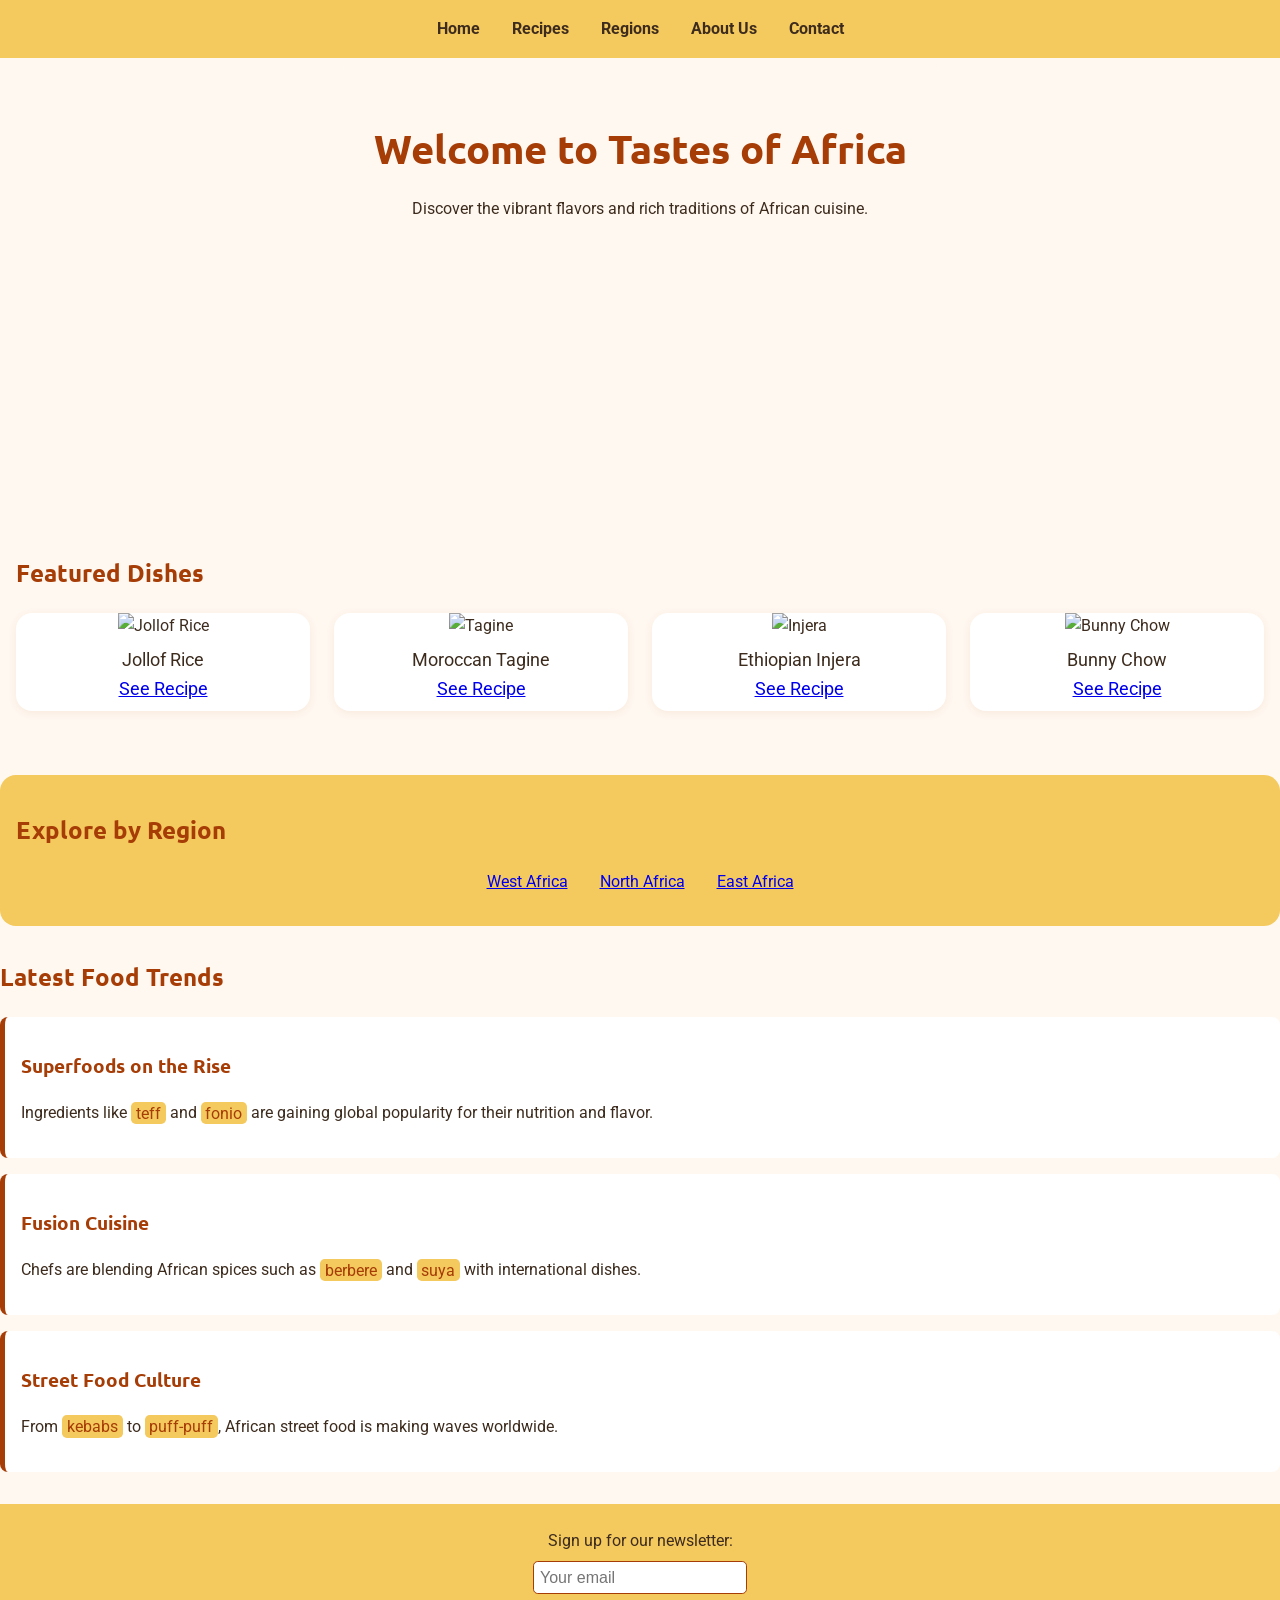
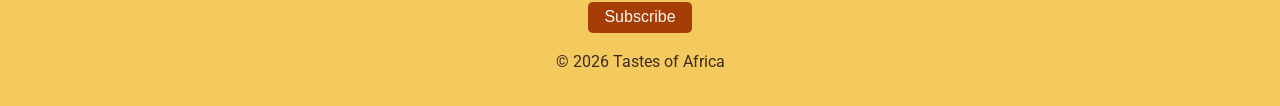
==== index.html @ 79b651ed "Initial commit: Tastes of Africa website" ====
<!DOCTYPE html>
<html lang="en">
<head>
  <meta charset="UTF-8">
  <meta name="viewport" content="width=device-width, initial-scale=1.0">
  <title>Tastes of Africa</title>
  <link rel="stylesheet" href="styles.css">
  <link href="https://fonts.googleapis.com/css2?family=Roboto:wght@400;700&family=Ubuntu:wght@700&display=swap" rel="stylesheet">
</head>
<body>
  <nav>
    <ul>
      <li><a href="index.html">Home</a></li>
      <li><a href="recipes.html">Recipes</a></li>
      <li><a href="regions.html">Regions</a></li>
      <li><a href="about.html">About Us</a></li>
      <li><a href="contact.html">Contact</a></li>
    </ul>
  </nav>
  <header class="hero">
    <div class="hero-overlay">
      <h1>Welcome to Tastes of Africa</h1>
      <p>Discover the vibrant flavors and rich traditions of African cuisine.</p>
      <div class="hero-video">
        <iframe width="400" height="225" src="https://www.youtube.com/embed/1zj4M5bH9JY" title="African Food Culture" frameborder="0" allowfullscreen></iframe>
      </div>
    </div>
  </header>
  <main>
    <section class="featured-dishes">
      <h2>Featured Dishes</h2>
      <div class="dishes-grid">
        <figure data-region="west-africa">
          <img src="images/jollof.jpg" alt="Jollof Rice">
          <figcaption>Jollof Rice<br><a href="recipes.html#jollof">See Recipe</a></figcaption>
        </figure>
        <figure data-region="north-africa">
          <img src="images/tagine.jpg" alt="Tagine">
          <figcaption>Moroccan Tagine<br><a href="recipes.html#tagine">See Recipe</a></figcaption>
        </figure>
        <figure data-region="east-africa">
          <img src="images/injera.jpg" alt="Injera">
          <figcaption>Ethiopian Injera<br><a href="recipes.html#injera">See Recipe</a></figcaption>
        </figure>
        <figure data-region="south-africa">
          <img src="images/bunny-chow.jpg" alt="Bunny Chow">
          <figcaption>Bunny Chow<br><a href="recipes.html#bunnychow">See Recipe</a></figcaption>
        </figure>
      </div>
    </section>
    <section class="explore-region">
      <h2>Explore by Region</h2>
      <ul>
        <li><a href="regions.html#west">West Africa</a></li>
        <li><a href="regions.html#north">North Africa</a></li>
        <li><a href="regions.html#east">East Africa</a></li>
      </ul>
    </section>
    <section class="food-trends">
      <h2>Latest Food Trends</h2>
      <article>
        <h3>Superfoods on the Rise</h3>
        <p>Ingredients like <mark>teff</mark> and <mark>fonio</mark> are gaining global popularity for their nutrition and flavor.</p>
      </article>
      <article>
        <h3>Fusion Cuisine</h3>
        <p>Chefs are blending African spices such as <mark>berbere</mark> and <mark>suya</mark> with international dishes.</p>
      </article>
      <article>
        <h3>Street Food Culture</h3>
        <p>From <mark>kebabs</mark> to <mark>puff-puff</mark>, African street food is making waves worldwide.</p>
      </article>
    </section>
  </main>
  <footer>
    <form id="newsletter">
      <label for="newsletter-email">Sign up for our newsletter:</label>
      <input type="email" id="newsletter-email" name="newsletter-email" placeholder="Your email">
      <button type="submit">Subscribe</button>
    </form>
    <p>&copy; 2026 Tastes of Africa</p>
  </footer>
  <script src="script.js"></script>
</body>
</html>
---- styles.css ----
/* Google Fonts */
body {
  font-family: 'Roboto', Arial, sans-serif;
  background: #fff8f0;
  color: #3d2c1e;
  margin: 0;
  padding: 0;
  font-size: 1rem;
  line-height: 1.6;
}

h1, h2, h3, h4 {
  font-family: 'Ubuntu', Arial, sans-serif;
  color: #a63c06;
}

nav {
  background: #f4c95d;
  padding: 1rem 0;
}
nav ul {
  list-style: none;
  display: flex;
  justify-content: center;
  gap: 2rem;
  margin: 0;
  padding: 0;
}
nav a {
  text-decoration: none;
  color: #3d2c1e;
  font-weight: bold;
  transition: color 0.2s, border-bottom 0.2s;
}
nav a:hover {
  color: #a63c06;
  border-bottom: 2px solid #a63c06;
}

.hero {
  background: url('images/hero-bg.jpg') center/cover no-repeat;
  min-height: 350px;
  position: relative;
  display: flex;
  align-items: center;
  justify-content: center;
}
.hero-overlay {
  background: rgba(255, 248, 240, 0.85);
  padding: 2rem;
  border-radius: 1rem;
  text-align: center;
}
.hero h1 {
  font-size: 2.5rem;
  margin-bottom: 0.5rem;
}
.hero-video {
  margin-top: 1rem;
}

.featured-dishes {
  padding: 2rem 1rem;
}
.dishes-grid {
  display: grid;
  grid-template-columns: repeat(auto-fit, minmax(220px, 1fr));
  gap: 1.5rem;
}
figure {
  background: #fff;
  border-radius: 1rem;
  box-shadow: 0 2px 8px rgba(166, 60, 6, 0.08);
  overflow: hidden;
  margin: 0;
  text-align: center;
}
figure img {
  width: 100%;
  height: 160px;
  object-fit: cover;
}
figcaption {
  padding: 0.5rem;
  font-size: 1.1rem;
}

.explore-region {
  background: #f4c95d;
  padding: 1rem;
  border-radius: 1rem;
  margin: 2rem 0;
}
.explore-region ul {
  display: flex;
  gap: 2rem;
  justify-content: center;
  padding: 0;
  list-style: none;
}

.food-trends article {
  background: #fff;
  border-left: 5px solid #a63c06;
  margin: 1rem 0;
  padding: 1rem;
  border-radius: 0.5rem;
}

mark {
  background: #f4c95d;
  color: #a63c06;
  padding: 0.1em 0.3em;
  border-radius: 0.3em;
}

.recipes-list {
  display: grid;
  grid-template-columns: repeat(auto-fit, minmax(320px, 1fr));
  gap: 2rem;
  padding: 2rem 1rem;
}
.recipe-card {
  background: #fff;
  border-radius: 1rem;
  box-shadow: 0 2px 8px rgba(166, 60, 6, 0.08);
  padding: 1rem;
  position: relative;
}
.recipe-card img {
  width: 100%;
  height: 180px;
  object-fit: cover;
  border-radius: 0.5rem;
}
.recipe-card details {
  margin: 1rem 0;
}
.recipe-card ul, .recipe-card ol {
  margin: 0.5rem 0 1rem 1.5rem;
}
.recipe-card table {
  width: 100%;
  border-collapse: collapse;
  margin: 1rem 0;
}
.recipe-card th, .recipe-card td {
  border: 1px solid #f4c95d;
  padding: 0.5rem;
  text-align: center;
}
.recipe-card iframe {
  display: block;
  margin: 0.5rem auto;
  border-radius: 0.5rem;
}
.favorite-btn {
  background: none;
  border: none;
  font-size: 1.5rem;
  cursor: pointer;
  color: #a63c06;
  transition: color 0.2s;
}
.favorite-btn.favorited {
  color: #e63946;
}

.recipe-filters {
  display: flex;
  gap: 1rem;
  justify-content: center;
  margin: 1.5rem 0;
}
.recipe-filters button {
  background: #f4c95d;
  border: none;
  padding: 0.5rem 1.2rem;
  border-radius: 0.5rem;
  font-size: 1rem;
  cursor: pointer;
  font-family: 'Ubuntu', Arial, sans-serif;
  color: #3d2c1e;
  transition: background 0.2s, color 0.2s;
}
.recipe-filters button:hover, .recipe-filters button.active {
  background: #a63c06;
  color: #fff8f0;
}

footer {
  background: #f4c95d;
  padding: 1.5rem 1rem 1rem 1rem;
  text-align: center;
  margin-top: 2rem;
}
footer form {
  margin-bottom: 1rem;
}

/* Contact Form Styling */
#contact-form {
  max-width: 400px;
  margin: 2rem auto;
  background: #fff;
  padding: 2rem;
  border-radius: 1rem;
  box-shadow: 0 2px 8px rgba(166, 60, 6, 0.08);
  display: flex;
  flex-direction: column;
  gap: 1rem;
}
#contact-form label {
  font-weight: bold;
}
#contact-form input, #contact-form textarea, #contact-form select {
  padding: 0.5rem;
  border: 1px solid #f4c95d;
  border-radius: 0.5rem;
  font-size: 1rem;
  font-family: 'Roboto', Arial, sans-serif;
}
#contact-form input:focus, #contact-form textarea:focus, #contact-form select:focus {
  outline: none;
  border-color: #a63c06;
  box-shadow: 0 0 0 2px #f4c95d;
}
#contact-form button {
  background: #a63c06;
  color: #fff8f0;
  border: none;
  padding: 0.7rem 1.5rem;
  border-radius: 0.5rem;
  font-size: 1rem;
  cursor: pointer;
  font-family: 'Ubuntu', Arial, sans-serif;
  transition: background 0.2s;
}
#contact-form button:hover {
  background: #f4c95d;
  color: #a63c06;
}

/* Newsletter form */
#newsletter {
  display: flex;
  flex-direction: column;
  align-items: center;
  gap: 0.5rem;
  margin-bottom: 1rem;
}
#newsletter input[type="email"] {
  padding: 0.4rem;
  border-radius: 0.3rem;
  border: 1px solid #a63c06;
  font-size: 1rem;
}
#newsletter button {
  background: #a63c06;
  color: #fff8f0;
  border: none;
  padding: 0.4rem 1rem;
  border-radius: 0.3rem;
  font-size: 1rem;
  cursor: pointer;
  transition: background 0.2s;
}
#newsletter button:hover {
  background: #f4c95d;
  color: #a63c06;
}

/* Responsive Design */
@media (max-width: 700px) {
  .dishes-grid, .recipes-list {
    grid-template-columns: 1fr;
  }
  nav ul {
    flex-direction: column;
    gap: 1rem;
  }
  .hero {
    min-height: 220px;
  }
}
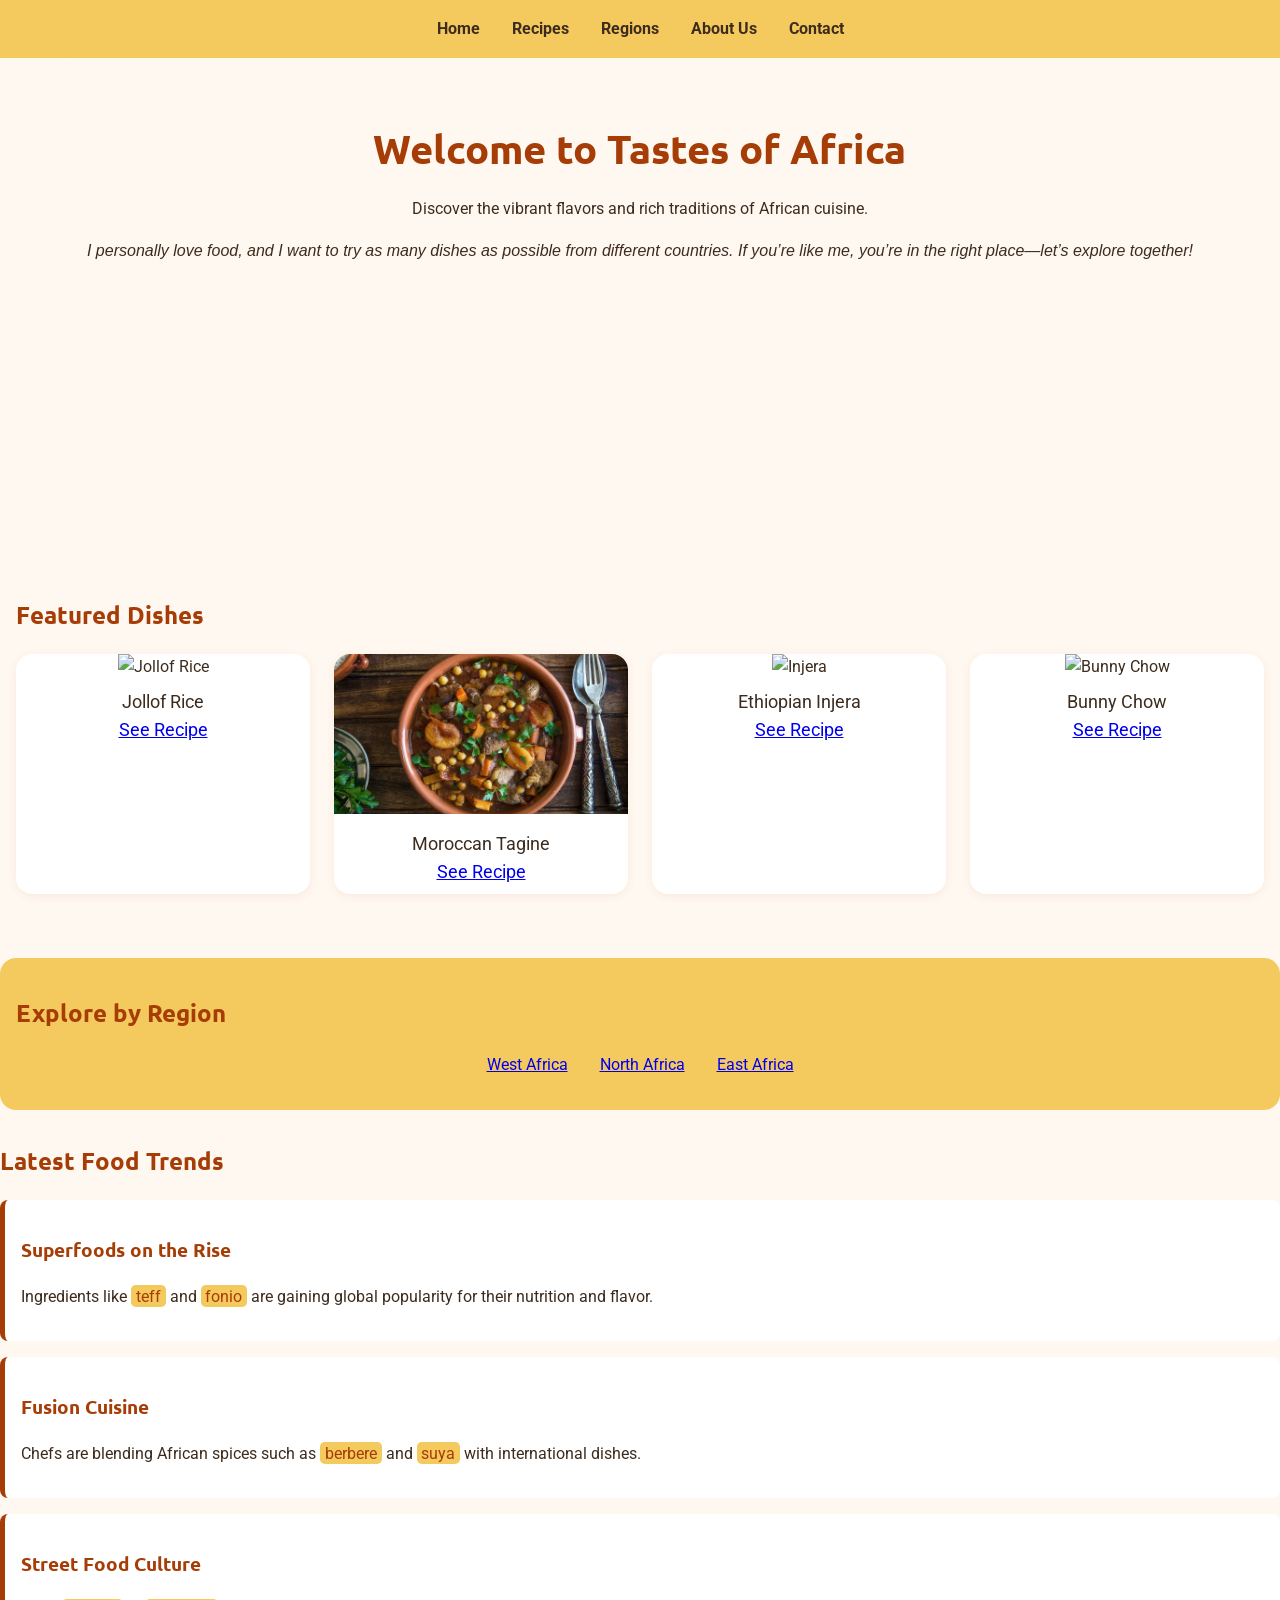
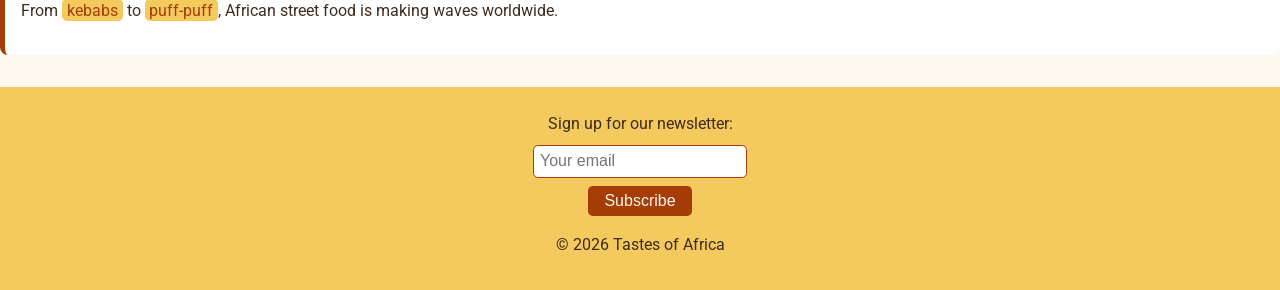
==== commit cb81f88f: "Update About Us page with concise, personal version" ====
--- a/index.html
+++ b/index.html
@@ -21,8 +21,9 @@
     <div class="hero-overlay">
       <h1>Welcome to Tastes of Africa</h1>
       <p>Discover the vibrant flavors and rich traditions of African cuisine.</p>
+      <p style="font-style: italic; margin-top: 1rem;">I personally love food, and I want to try as many dishes as possible from different countries. If you’re like me, you’re in the right place—let’s explore together!</p>
       <div class="hero-video">
-        <iframe width="400" height="225" src="https://www.youtube.com/embed/1zj4M5bH9JY" title="African Food Culture" frameborder="0" allowfullscreen></iframe>
+          <iframe width="400" height="225" src="https://www.youtube.com/embed/mtaIXatmx8I" title="African Food Culture" frameborder="0" allowfullscreen></iframe>
       </div>
     </div>
   </header>
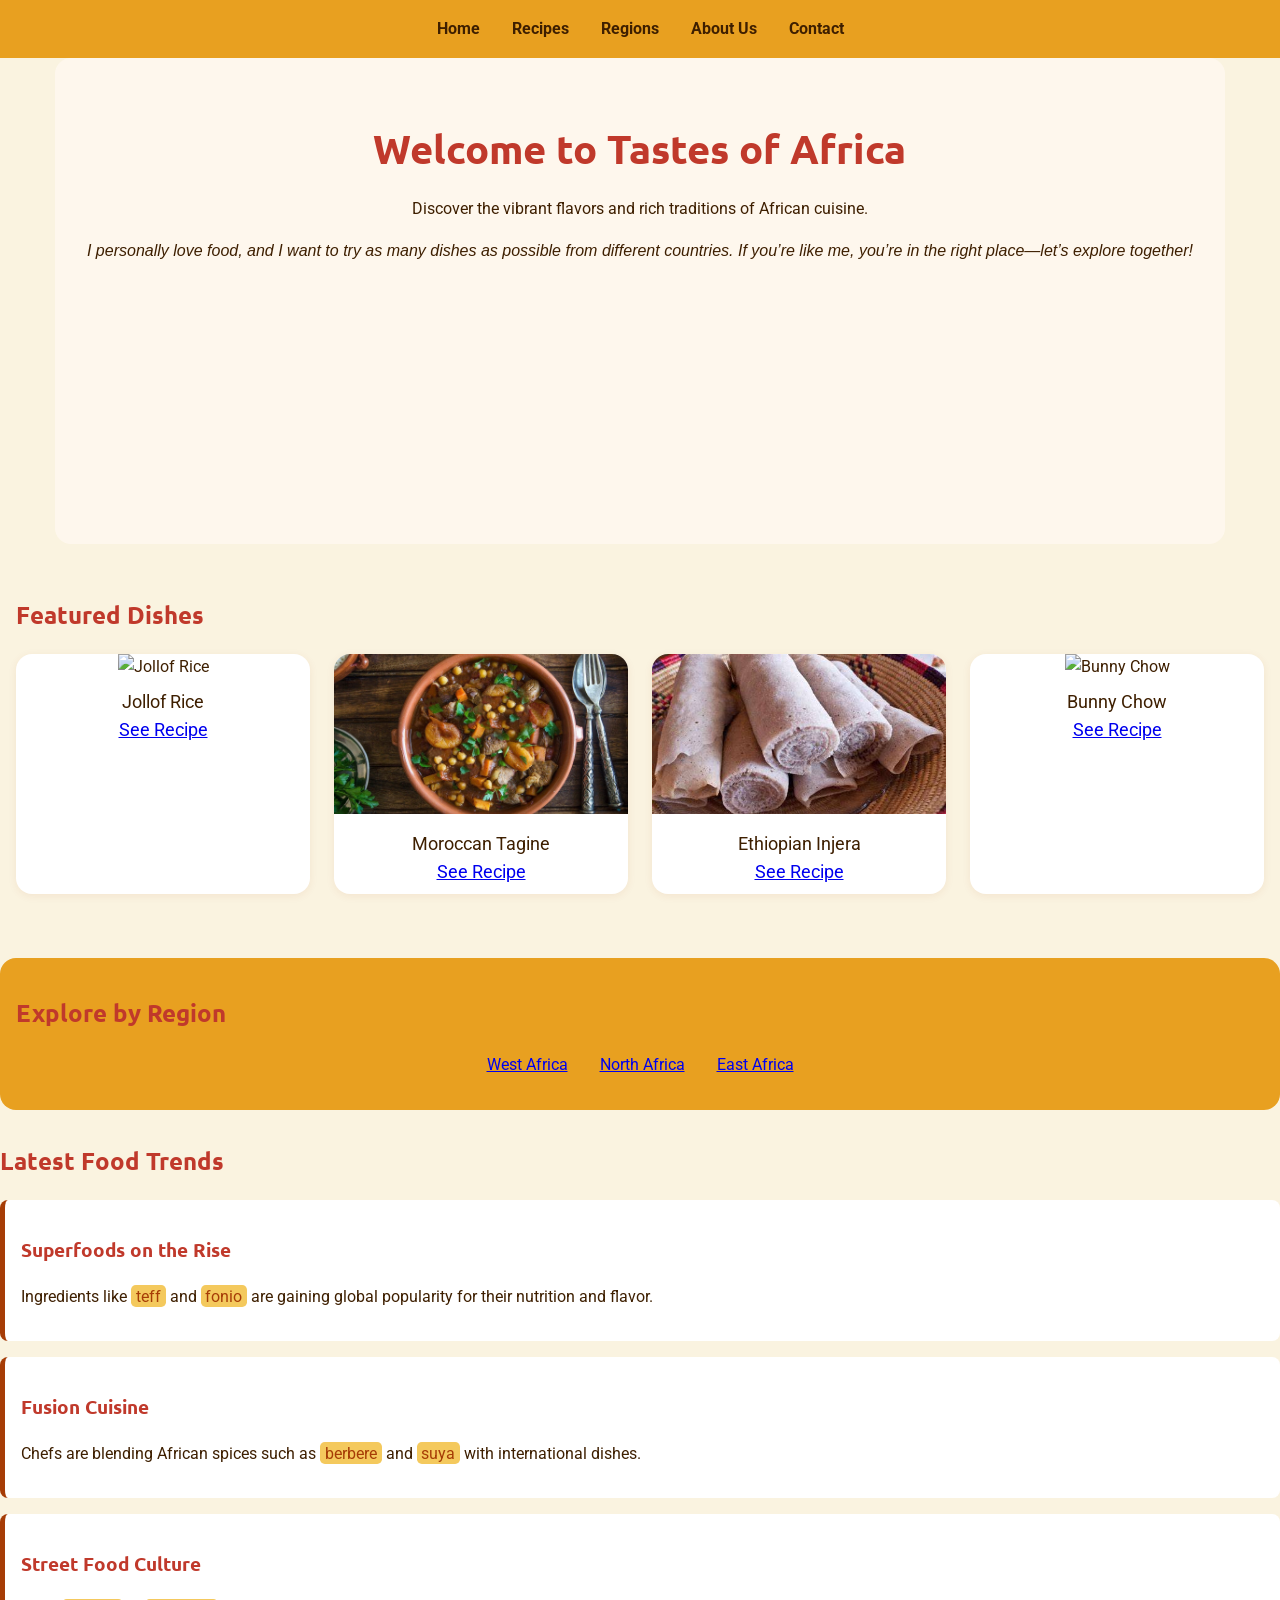
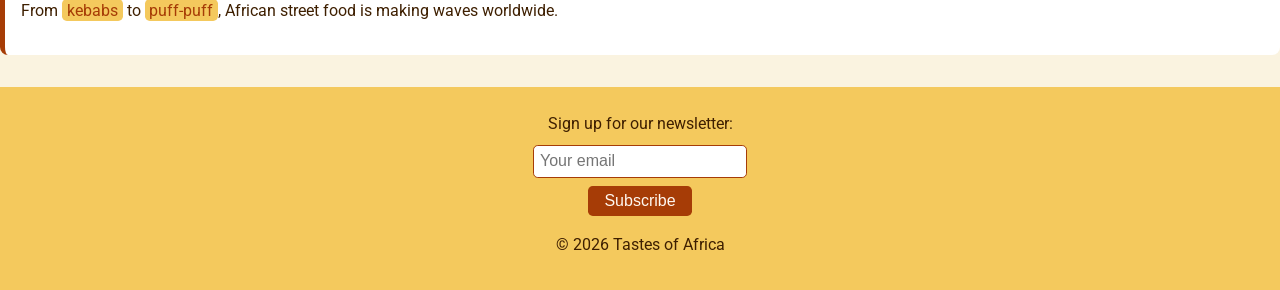
==== commit 8c6b177c: "Fix security issues and improve form validation - Add sandbox attributes to all iframes for XSS prot" ====
--- a/index.html
+++ b/index.html
@@ -23,7 +23,7 @@
       <p>Discover the vibrant flavors and rich traditions of African cuisine.</p>
       <p style="font-style: italic; margin-top: 1rem;">I personally love food, and I want to try as many dishes as possible from different countries. If you’re like me, you’re in the right place—let’s explore together!</p>
       <div class="hero-video">
-          <iframe width="400" height="225" src="https://www.youtube.com/embed/mtaIXatmx8I" title="African Food Culture" frameborder="0" allowfullscreen></iframe>
+          <iframe width="400" height="225" src="https://www.youtube.com/embed/mtaIXatmx8I" title="African Food Culture" frameborder="0" allowfullscreen sandbox="allow-scripts allow-same-origin"></iframe>
       </div>
     </div>
   </header>
--- a/styles.css
+++ b/styles.css
@@ -1,8 +1,9 @@
 /* Google Fonts */
+
 body {
   font-family: 'Roboto', Arial, sans-serif;
-  background: #fff8f0;
-  color: #3d2c1e;
+  background: #FAF3E0; /* Cream/Off-white */
+  color: #3E1F00;      /* Dark Brown */
   margin: 0;
   padding: 0;
   font-size: 1rem;
@@ -11,11 +12,11 @@
 
 h1, h2, h3, h4 {
   font-family: 'Ubuntu', Arial, sans-serif;
-  color: #a63c06;
+  color: #C0392B; /* Earthy Red */
 }
 
 nav {
-  background: #f4c95d;
+  background: #E8A020; /* Deep Saffron/Turmeric yellow */
   padding: 1rem 0;
 }
 nav ul {
@@ -28,13 +29,13 @@
 }
 nav a {
   text-decoration: none;
-  color: #3d2c1e;
+  color: #3E1F00; /* Dark Brown */
   font-weight: bold;
   transition: color 0.2s, border-bottom 0.2s;
 }
 nav a:hover {
-  color: #a63c06;
-  border-bottom: 2px solid #a63c06;
+  color: #C0392B; /* Earthy Red */
+  border-bottom: 2px solid #C0392B;
 }
 
 .hero {
@@ -86,10 +87,25 @@
 }
 
 .explore-region {
-  background: #f4c95d;
+  background: #E8A020; /* Deep Saffron/Turmeric yellow */
   padding: 1rem;
   border-radius: 1rem;
   margin: 2rem 0;
+}
+/* Accent: Forest Green for buttons, highlights, etc. */
+.accent-green {
+  color: #fff;
+  background: #2D6A4F;
+}
+
+/* Example: Use .accent-green on buttons or call-to-actions */
+button, .favorite-btn.favorited {
+  background: #2D6A4F;
+  color: #fff;
+}
+button:hover, .favorite-btn.favorited:hover {
+  background: #C0392B;
+  color: #fff;
 }
 .explore-region ul {
   display: flex;
@@ -268,6 +284,30 @@
 #newsletter button:hover {
   background: #f4c95d;
   color: #a63c06;
+}
+
+/* Confirmation and Error Messages */
+.confirmation {
+  background: #2D6A4F;
+  color: #fff;
+  padding: 2rem;
+  border-radius: 1rem;
+  text-align: center;
+  margin: 2rem auto;
+  max-width: 400px;
+}
+
+.error-message {
+  background: #C0392B;
+  color: #fff;
+  padding: 1rem;
+  border-radius: 0.5rem;
+  margin-bottom: 1rem;
+  text-align: center;
+}
+
+.error-message p {
+  margin: 0;
 }
 
 /* Responsive Design */
